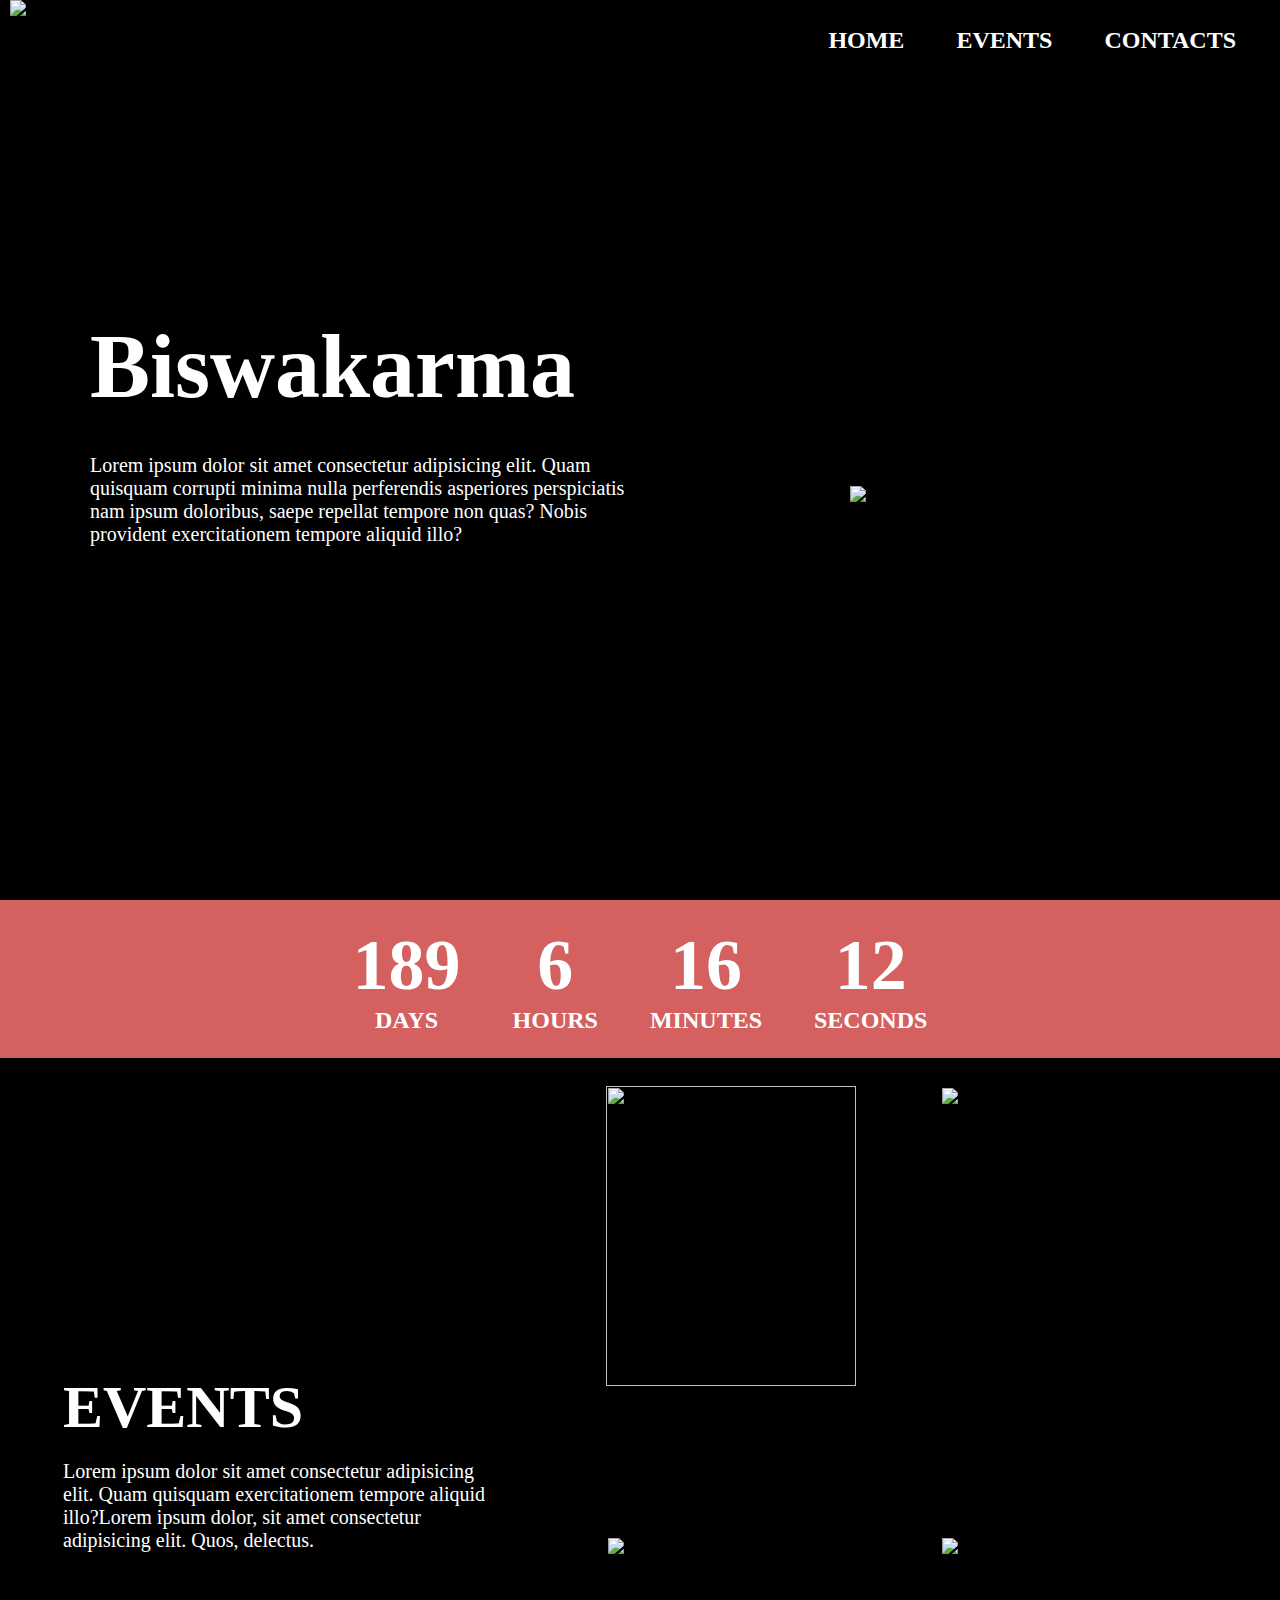
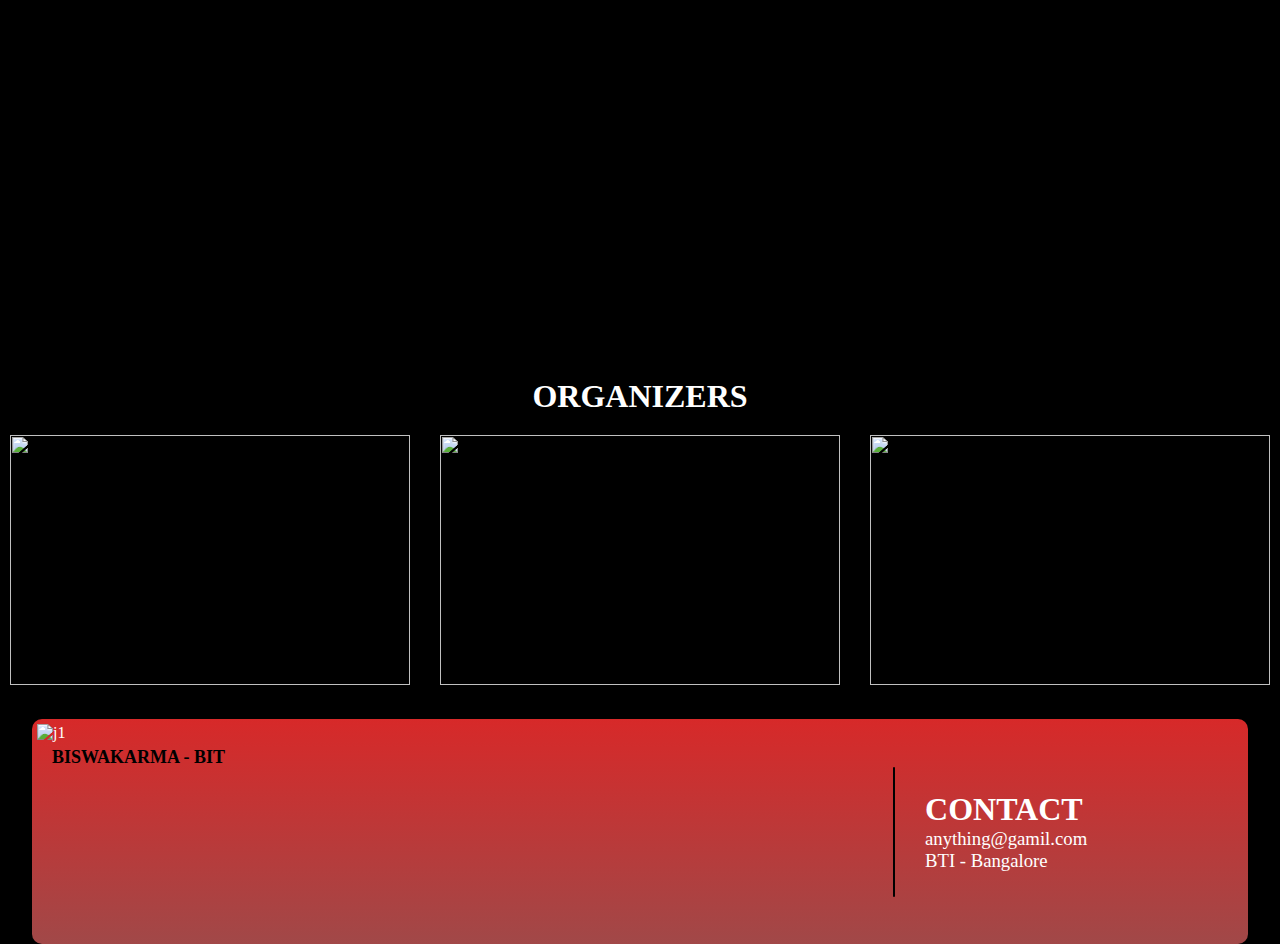
==== index.html @ aebe019d "mobile change 2" ====
<!DOCTYPE html>
<html lang="en">
  <head>
    <meta charset="UTF-8" />
    <meta name="viewport" content="width=device-width, initial-scale=1.0" />
    <link rel="stylesheet" href="/style.css" />
    <script
      src="https://kit.fontawesome.com/b7514a30f9.js"
      crossorigin="anonymous"
    ></script>
    <title>Biswakarma</title>
  </head>
  <body>
    <!-- header -->
    <header>
      <img src="/img/logo.png" alt="j1" />
      <div class="menu">
        <ul>
          <a href="/index.html"><li>HOME</li></a>
          <a href="/index.html#event"><li>EVENTS</li></a>
          <a href="#foot"><li>CONTACTS</li></a>
        </ul>
      </div>

      <i class="fa-solid fa-bars"></i>
      <div class="dmenu">
        <ul>
          <a href="/index.html"><li>HOME</li></a>
          <a href="/index.html#event"><li>EVENTS</li></a>
          <a href="#foot"><li>CONTACTS</li></a>
        </ul>
      </div>
    </header>

    <!-- into -->
    <div class="body">
      <div class="bis">
        <h1>Biswakarma</h1>
        <p>
          Lorem ipsum dolor sit amet consectetur adipisicing elit. Quam quisquam
          corrupti minima nulla perferendis asperiores perspiciatis nam ipsum
          doloribus, saepe repellat tempore non quas? Nobis provident
          exercitationem tempore aliquid illo?
        </p>
      </div>
      <div class="logo">
        <img src="/img/logo.png" alt="j1" />
      </div>
    </div>

    <!-- timer -->
    <div class="container">
      <div id="countdown">
        <ul>
          <li><span id="days"></span>days</li>
          <li><span id="hours"></span>Hours</li>
          <li><span id="minutes"></span>Minutes</li>
          <li><span id="seconds"></span>Seconds</li>
        </ul>
      </div>
      <div id="content" class="emoji">
        <span>🥳</span>
        <span>🎉</span>
        <span>🎂</span>
      </div>
    </div>

    <!-- event -->
    <div class="event-box" id="event">
      <div class="event-intro">
        <h1>EVENTS</h1>
        <p>
          Lorem ipsum dolor sit amet consectetur adipisicing elit. Quam quisquam
          exercitationem tempore aliquid illo?Lorem ipsum dolor, sit amet
          consectetur adipisicing elit. Quos, delectus.
        </p>
      </div>
      <div class="event-list">
        <a href="/event.html"
          ><div class="event1 eve"><img src="/img/event1.png" alt="" /></div
        ></a>
        <a href=""
          ><div class="event2 eve"><img src="/img/event2.png" alt="" /></div>
        </a>
        <a href=""
          ><div class="event3 eve"><img src="/img/event3.png" alt="" /></div>
        </a>
        <a href=""
          ><div class="event4 eve"><img src="/img/event4.png" alt="" /></div
        ></a>
      </div>
    </div>

    <!-- CONTACTS and FOOTER -->
    <div class="final" id="foot">
      <div class="contact">
        <div class="center"><h1>organizers</h1></div>
        <div class="contact-list">
          <div class="cont-card"><img src="/img/cont-card.png" alt="" /></div>
          <div class="cont-card"><img src="/img/cont-card.png" alt="" /></div>
          <div class="cont-card"><img src="/img/cont-card.png" alt="" /></div>
        </div>
      </div>
      <div class="footer">
        <div class="footcontent">
          <div class="left">
            <div class="he">
              <img src="/img/logo.png" alt="j1" />
              <p>BISWAKARMA - BIT</p>
            </div>
            <div class="hee">
              <i class="fa-brands fa-square-instagram"></i>
              <i class="fa-brands fa-facebook"></i>
              <i class="fa-brands fa-linkedin"></i>
            </div>
          </div>
          <div class="divid"></div>
          <div class="right">
            <h1>CONTACT</h1>
            <h3>anything@gamil.com</h3>
            <h3>BTI - Bangalore</h3>
          </div>
        </div>
      </div>
    </div>

    <script src="/toggle.js"></script>
    <script src="/timer.js"></script>
  </body>
</html>
---- style.css ----
/* #06060e black bg*/
* {
    margin: 0;
    padding: 0;
}

html {
    scroll-behavior: smooth;
}

a {
    text-decoration: none;
    color: inherit;
}

body {
    background-color: #000;
}

header {
    height: 10vh;
    background-color: rgb(0, 0, 0);
    /* display: flex; */
}

header img {
    margin-left: 10px;
    height: 10vh;
    float: left;
}

.menu {
    height: 9vh;
    margin-right: 20px;
    float: right;
    display: flex;
    gap: 20px;
    justify-content: center;
    align-items: center;
    color: #fff;
    /* border: solid #000 3px; */
}

li {
    list-style: none;
    font-weight: bolder;
    font-size: large;
}

.body {
    min-height: 90vh;
    background-color: #000000;
    display: flex;
}

.bis {
    min-width: 50%;
    /* height: 90vh; */
    margin: 25vh 10vh 0 10vh;
    /* background-color: aliceblue; */
    color: #fff;
    display: flex;
    flex-direction: column;
}

.bis h1 {
    margin-bottom: 4vh;
    font-size: 90px;
}

.bis p {
    font-size: 20px;
    margin-right: 15vh;
}

.logo {
    display: flex;
    justify-content: center;
    align-items: center;
    max-height: 90vh;
    margin-right: 30px;
}

.logo img {
    width: 400px;
    filter: drop-shadow(2px 1px 51px #950404);
}

/* timer */
.container {
    background-color: #d46060;
    color: #ffffff;
    margin: 0 auto;
    text-align: center;
}

li {
    display: inline-block;
    font-size: 1.5em;
    list-style-type: none;
    padding: 1em;
    text-transform: uppercase;
}

li span {
    display: block;
    font-size: 4.5rem;
}

.emoji {
    display: none;
    padding: 1rem;
}

.emoji span {
    font-size: 4rem;
    padding: 0 .5rem;
}

@media all and (max-width: 768px) {
    li {
        font-size: calc(1.125rem * var(--smaller));
    }

    li span {
        font-size: calc(3.375rem * var(--smaller));
    }
}

/* event-box */
.event-box {
    min-height: 100vh;
    background-color: #000;
    display: flex;
}

.event-intro {
    height: 100%;
    min-width: 40%;
    color: #ffffff;
    display: flex;
    flex-direction: column;
}

.event-intro h1 {
    margin: 35vh 0 0 7vh;
    font-size: 60px;
}

.event-intro p {
    font-size: 20px;
    margin: 2vh 2vh 0 7vh;
}

.event-list {
    min-height: 100%;
    min-width: 60%;
    display: flex;
    flex-wrap: wrap;
    justify-content: center;
}

.eve img {
    height: 300px;
    width: 250px;
    /* border: #d46060 solid 2px;    */
    margin: 28px 40px 0px 44px;
}

.final {
    /* height: 100vh; */
    background-color: #000;
    color: #fff;
}



.center {
    height: 20%;
    display: flex;
    justify-content: center;
    align-items: center;
    text-transform: uppercase;
    margin-top: 20px;
}

.contact-list {
    height: 70%;
    display: flex;
    gap: 30px;
    justify-content: center;
    align-items: center;
    flex-wrap: wrap;
    margin-top: 20px;
}

.cont-card img {
    height: 250px;
    width: 400px;
}

.footer {
    height: 40%;
    display: flex;
    justify-content: center;
    align-items: center;
    margin-top: 30px;
}

.footcontent {
    height: 90%;
    width: 95%;
    background: linear-gradient(#d72929, #a14848);
    border-radius: 10px;
    display: flex;
    align-items: center;
}

.footcontent img {
    margin: 5px;
    height: 190px;
}

.footcontent p {
    margin-left: 20px;
    font-size: large;
    font-weight: bolder;
    color: #000;
}

.left {
    height: 100%;
    width: 80%;
    display: flex;
}

.hee {
    height: 225px;
    display: flex;
    align-items: center;
    gap: 30px;
    font-size: 3rem;
}

.divid {
    height: 130px;
    width: 2px;
    background-color: #000000;
    border-radius: 10px;
}

.right {
    width: 30%;
    height: 100%;
    display: flex;
    justify-content: center;
    flex-direction: column;
    margin-left: 30px;
}

.right h3 {
    font-weight: lighter;
}

.fa-bars {
    display: none;

}

.dmenu {
    display: none;
    position: absolute;
    top: 40px;
    right: 8px;
    width: 150px;
    height: 0px;
    color: #ffffff;
    background: #b1b1b14f;
    z-index: 10;
    overflow: hidden;
    backdrop-filter: blur(3px);
    border-radius: 10px;
    transition: height .2s cubic-bezier(0.175, 0.885, 0.32, 1.275);
}

.dmenu.open {
    height: 150px;
}

@media all and (max-width: 1212px) {

    .body {
        flex-direction: column-reverse;
    }

    .bis {
        margin: 5vh 10vh 72px 10vh;
        justify-content: center;
    }

    .logo {
        margin-right: 0px;
    }

    .logo img {
        width: 300px;
    }

    .event-box {
        flex-direction: column;
    }

    .event-intro {
        align-items: center;
    }

    .event-intro h1 {
        margin: 8vh 0 0 7vh;
    }

    .hee {
        gap: 10px;
        font-size: 1.5rem;
    }

}

@media all and (max-width: 580px) {
    .bis h1 {
        font-size: 50px;
    }

    .bis p {
        margin-right: 0vh;
    }

    .right {
        font-size: 10px;
    }


    .menu {
        display: none;
    }

    .fa-bars {
        float: right;
        color: #ffffff;
        display: block;
        margin: 10px;
        font-size: 1.5rem;
    }

    .dmenu {
        display: flex;
    }
}


@media all and (max-width: 420px) {
    .footcontent img {
        height: 75px;
    }

    .footcontent p {
        font-size: 13px;
        margin-left: 0px;
    }

    .left {
        flex-direction: column;
        width: 55%;
        margin-left: 10px;
    }

    he img {
        width: 100px;
    }

    .hee {
        gap: 10px;
        font-size: 18px;
        height: 30px;
        margin-left: 10px;
        margin-bottom: 10px;
    }

    .divid {
        width: 1px;
        height: 130px;
    }

    .cont-card img {
        height: 115px;
        width: 175px;
    }

    .eve img {
        height: 262px;
        width: 211px;
    }

    .event-intro h1 {
        margin: 3vh 0 0 0vh;
        font-size: 40px;
    }

    .event-intro p {
        font-size: 16px;
    }

    .body {
        min-height: 82vh;
    }

    .bis {
        margin: 3vh 6vh 47px 6vh;
    }

    .logo img {
        width: 255px;
    }

}
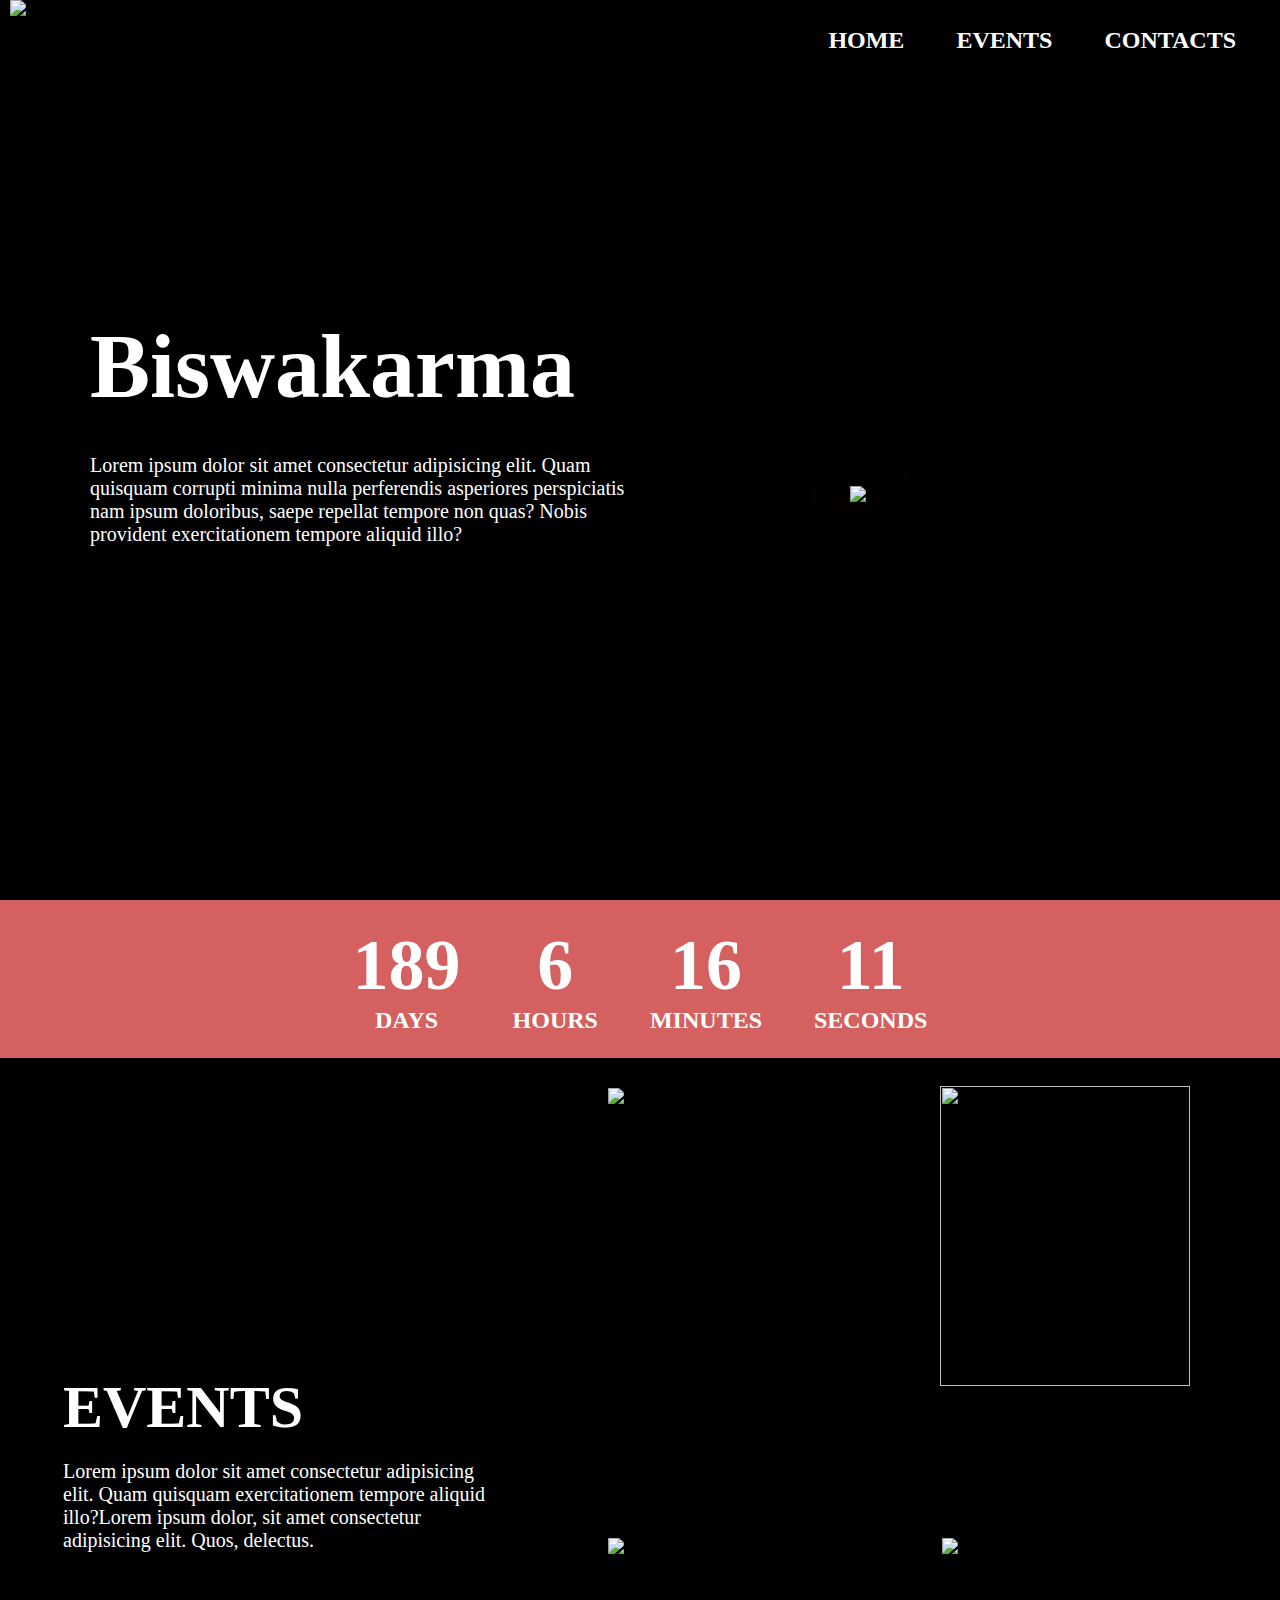
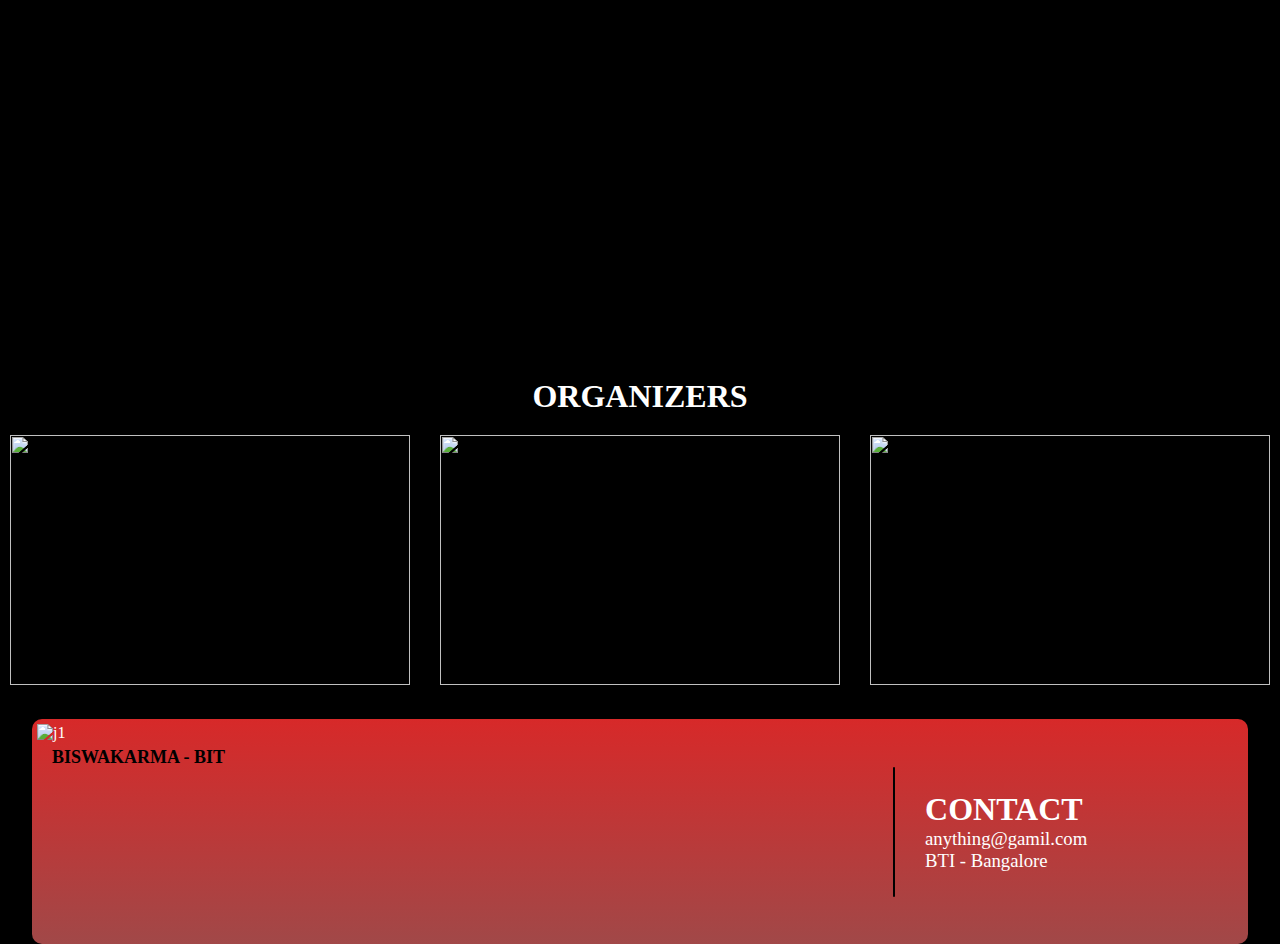
==== commit 370fc0e8: "Add files via upload" ====
--- a/index.html
+++ b/index.html
@@ -76,10 +76,10 @@
         </p>
       </div>
       <div class="event-list">
-        <a href="/event.html"
+        <a href=""
           ><div class="event1 eve"><img src="/img/event1.png" alt="" /></div
         ></a>
-        <a href=""
+        <a href="/event.html"
           ><div class="event2 eve"><img src="/img/event2.png" alt="" /></div>
         </a>
         <a href=""
